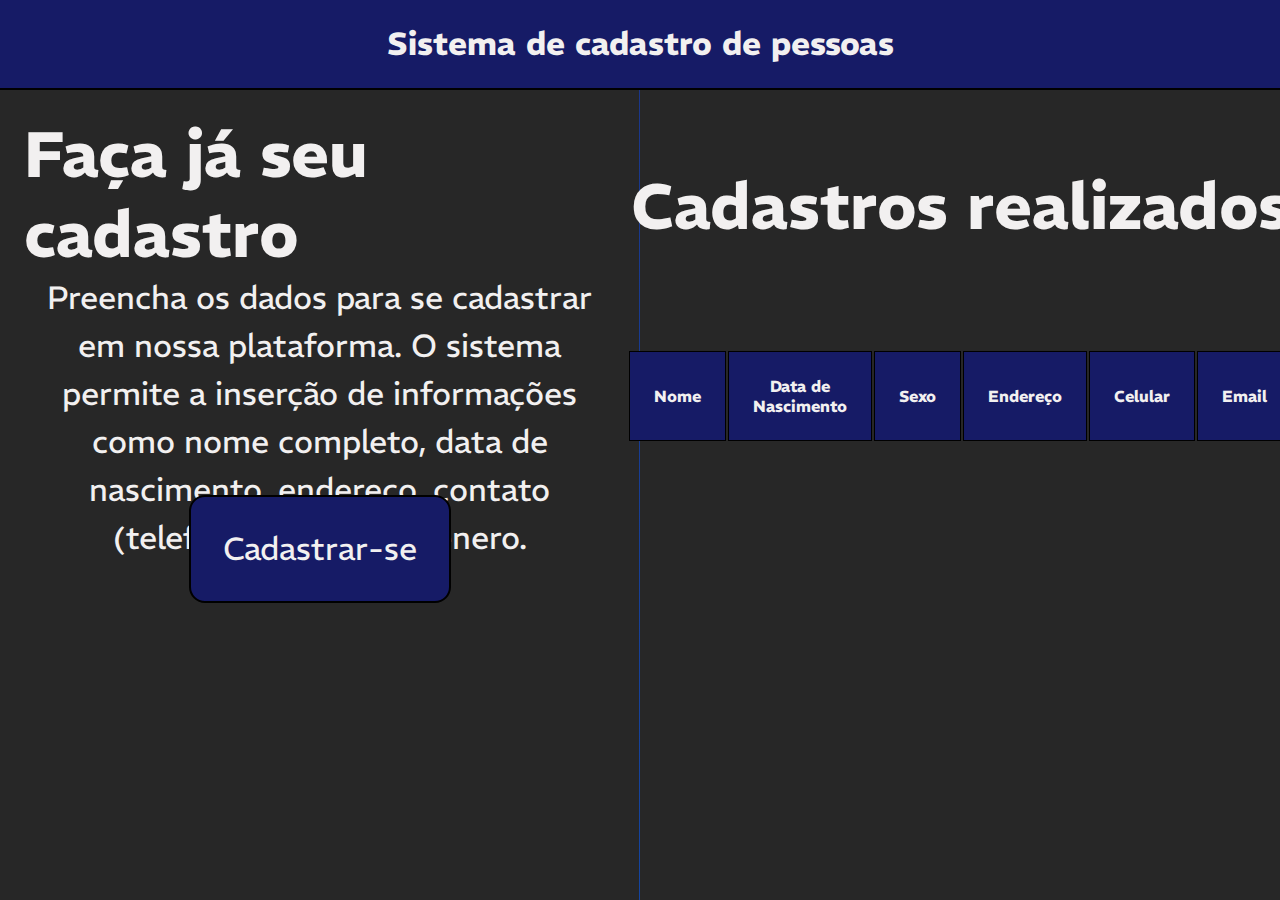
==== treinamento-desafio-01/index.html @ be1d270f "ajustando o input de sexo" ====
<!DOCTYPE html>
<html lang="pt-br">
<head>
    <meta charset="UTF-8">
    <meta name="viewport" content="width=device-width, initial-scale=1.0">
    <link rel="preconnect" href="https://fonts.googleapis.com">
    <link rel="preconnect" href="https://fonts.gstatic.com" crossorigin>
    <link href="https://fonts.googleapis.com/css2?family=REM:wght@400;700&display=swap" rel="stylesheet">
    <link rel="stylesheet" href="style.css">
    <title>Início</title>
</head>
<body>
    <header>
        <div class="titulo">
            <h1 class="titulo-principal">Sistema de cadastro de pessoas</h1>
        </div>
    </header>
    <main>
        <div class="left">
            <div class="card-left">
                <div class="card-descricao-sistema">
                    <h2 class="titulo-sistema">Faça já seu cadastro</h2>
                    <p class="descricao-sistema">
                        Preencha os dados para se cadastrar em nossa plataforma. O sistema permite a inserção de informações como nome completo, data de nascimento, endereço, contato (telefone e e-mail), gênero.
                    </p>
                </div>
                <button class="botao-cadastrar" id="botao-abrir-modal">Cadastrar-se</button>
            </div>
        </div>
        <div class="right">
            <div class="card-right">
                <div class="card-historico-cadastros">
                    <h2 class="titulo-historico-cadastros">Cadastros realizados</h2>
                    <table>
                        <tr>
                            <th>Nome</th>
                            <th>Data de Nascimento</th>
                            <th>Sexo</th>
                            <th>Endereço</th >
                            <th>Celular</th>
                            <th>Email</th>
                        </tr>
                        <!-- <tr id="linhaTabela">
                            <td id="nomeTabela"></td>
                            <td id="dataTabela"></td>
                            <td id="sexoTabela"></td>
                            <td id="enderecoTabela"></td>
                            <td id="celularTabela"></td>
                            <td id="emailTabela"></td>
                        </tr> -->
                    </table>
                </div>
            </div>
        </div>
    </main>

    <div id="modal-cadastro" class="modal">
        <div class="alinha-modal-conteudo">
            <div class="modal-conteudo">
                <div class="form-cadastro">
                    <div class="campo-cadastro">
                        <label for="">Nome:</label>
                        <input type="text" class="input-cadastro" id="nome-cadastro" placeholder="oicodiodiof">
                    </div>
                    <div class="campo-cadastro">
                        <label for="">Data de Nascimento:</label>
                        <input type="date" class="input-cadastro" id="data-cadastro" placeholder="dd/mm/aaaa">
                    </div>
                    <div class="campo-cadastro">
                        <label for="">Sexo:</label>
                        <input type="radio" class="input-cadastro" value="Masculino" id="sexo-cadastro-masc" name="sexo" required>Masculino
                        <input type="radio" class="input-cadastro" value="Feminino" id="sexo-cadastro-fem" name="sexo">Feminino
                    </div>
                    <div class="campo-cadastro">
                        <label for="">Endereço:</label>
                        <input type="text" class="input-cadastro" id="endereco-cadastro" placeholder="Rua das Flores">
                    </div>
                    <div class="campo-cadastro">
                        <label for="">Telefone:</label>
                        <input type="tel" class="input-cadastro" id="tel-cadastro" placeholder="(15) 99999-8888">
                    </div>
                    <div class="campo-cadastro">
                        <label for="">Email:</label>
                        <input type="email" class="input-cadastro" id="email-cadastro" placeholder="aaaaa@gmail.com">
                    </div>
                    <div class="campo-botoes">
                        <div class="campo-botao">
                            <button class="botao-cadastro-modal" id="botao-modal-cadastrar">Enviar</button>
                        </div>
                        <div class="campo-botao">
                            <button id="botao-fechar-modal" class="botao-fechar-modal">
                                Fechar
                            </button>
                        </div>
                    </div>
                </div>
            </div>
        </div>
    </div>
    <script src="script.js" defer></script>
</body>
</html>
---- treinamento-desafio-01/style.css ----
/* global */

*{
    padding: 0;
    box-sizing: border-box;
    margin: 0;
    font-family: 'REM', sans-serif;
}

:root{
    --textColor: #f2f0f0;
    --backgroundHeader: #161b66;
    --backgroundColorInput: #424242;
    --backgroundColor: #272727;
    --textColorDark: #0e0e0e;
}


/* header */

header{
    background-color: var(--backgroundHeader);
    color: var(--textColor);
    padding: 16px;
    border-bottom: 2px solid #000;
    height: 10vh;
    display: flex;
    justify-content: center;
}

.titulo {
    display: flex;
    align-items: center;
    justify-content: center;
}

/* main */

main{
    display: flex;
}

/* main left */

.left {
    background-color: var(--backgroundColor);
    color: var(--textColor);
    border-right: 1px solid;
    border-image: linear-gradient(#1a3689, #1344a0 ) 1;
    width: 50vw;
    height: 90vh;
}

.card-left{
    height: 100%;
    display: flex;
    align-items: center;
    flex-direction: column;
    padding: 24px;
}

.card-descricao-sistema{
    height: 50%;
    display: flex;
    flex-direction: column;
    align-items: center;
    justify-content: space-around;
}

.titulo-sistema{
    font-size: 4em;
}

.descricao-sistema{
    text-align: center;
    font-size: 2em;
    line-height: 1.5    ;
}

.botao-cadastrar{
    background-color: var(--backgroundHeader);
    padding: 32px;
    font-size: 2em;
    color: var(--textColor);
    border-radius: 16px;
    border: 2px solid #000;
}

/* main right */

.right{
    background-color: var(--backgroundColor);
    color: var(--textColor);
    width: 50vw;
    height: 90vh;
}

.card-right{
    height: 100%;
    display: flex;
    align-items: center;
    flex-direction: column;
    padding: 24px;
}

.card-historico-cadastros{
    height: 50%;
    display: flex;
    flex-direction: column;
    align-items: center;
    justify-content: space-around;
}

.titulo-historico-cadastros{
    font-size: 4em;
}

/* tabela */

th{
    padding: 24px;
    text-align: center;
    border: 1px solid #000;
    background-color: var(--backgroundHeader);
}

td{
    padding: 24px;
    text-align: center;
    border: 1px solid #000;
    background-color: var(--textColor);
    color: var(--textColorDark);
}

tr:nth-child(even) {
    background-color: #ce1616;
  }

/* modal de cadastro */

.modal {
    display: none;
    position: fixed;
    top: 0;
    width: 100%;
    height: 100%;
    background-color: #00000066;
    font-size: 32px;
 }

 .alinha-modal-conteudo{
    width: 100%;
    height: 100%;
    display: flex;
    align-items: center;
    justify-content: center;
 }

 .modal-conteudo {
    background-color: var(--backgroundHeader);
    border: 1px solid #000;
    padding: 24px;
    border-radius: 16px;
    display: flex;
    align-items: end;
    justify-content: space-between;
    gap: 16px;
    color: var(--textColor);
  }

  /* form de cadastro */

  .form-cadastro{
    display: flex;
    flex-direction: column;
    gap: 16px;
  }

  .campo-cadastro{
    display: flex;
    justify-content: space-between;
    align-items: center;
    gap: 16px;
  }

  .input-cadastro{
    border: 2px solid var(--backgroundColor);
    background-color: var(--textColor);
    border-radius: 16px;
    font-size: 28px;
    padding: 8px;
    outline: none;
  }

  .input-cadastro:focus{
    border: 2px solid var(--textColor);
  }

  .campo-botoes{
    display: flex;
    gap: 16px;
    justify-content: center;
  }

  .botao-cadastro-modal, .botao-fechar-modal{
    font-size: 24px;
    padding: 16px;
    border-radius: 16px;
    background-color: var(--backgroundColor);
    color: var(--textColor);
    border: none;
  }

  .botao-cadastro-modal:focus, .botao-fechar-modal:focus{
    border: 2px solid #1a3689;
    outline: 0;
  }

.botao-cadastro-modal:hover, .botao-fechar-modal:hover{
    background-color: var(--backgroundColorInput);
    transition: .5s;
}
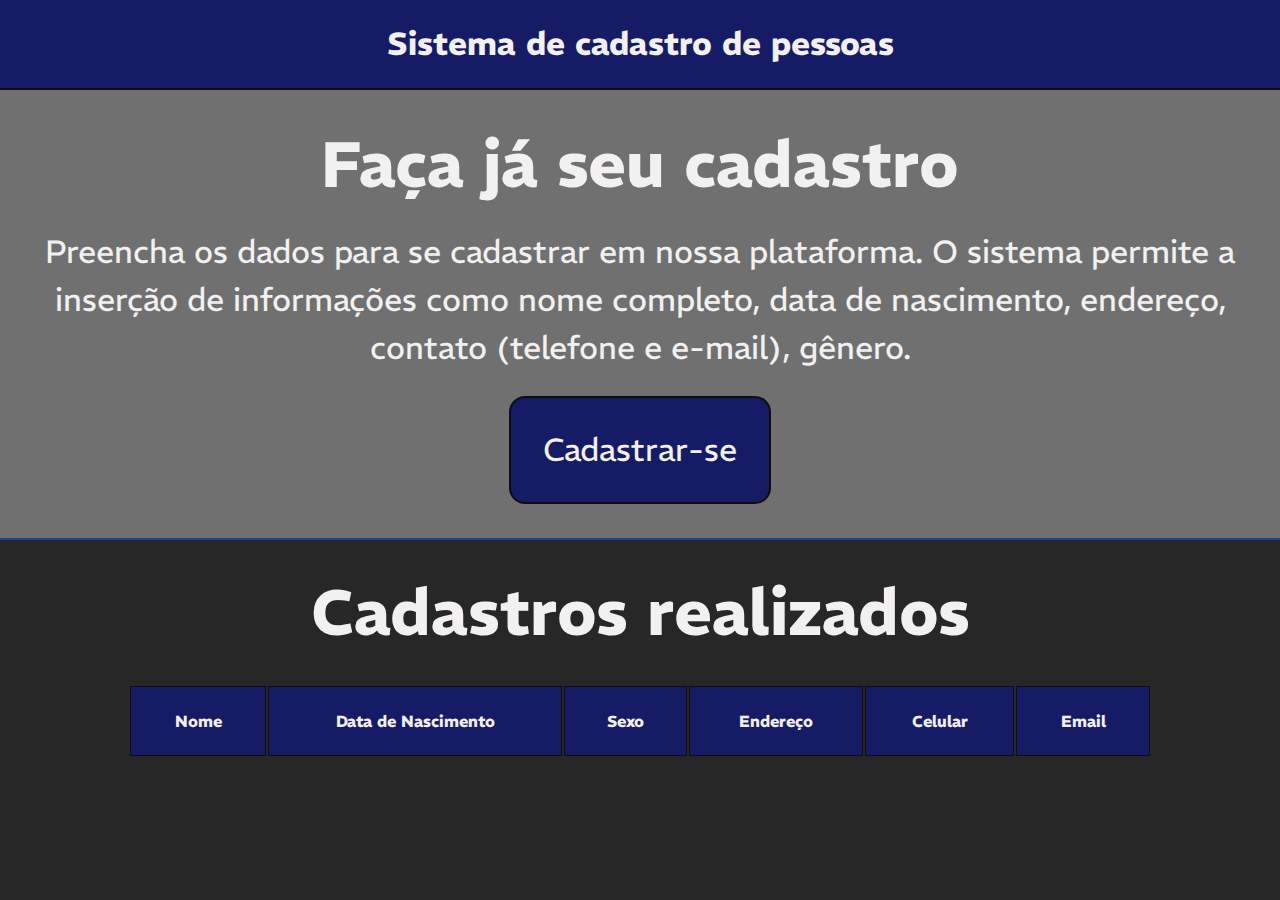
==== commit 04702f80: "Ajustando layout do sistema" ====
--- a/treinamento-desafio-01/index.html
+++ b/treinamento-desafio-01/index.html
@@ -7,7 +7,7 @@
     <link rel="preconnect" href="https://fonts.gstatic.com" crossorigin>
     <link href="https://fonts.googleapis.com/css2?family=REM:wght@400;700&display=swap" rel="stylesheet">
     <link rel="stylesheet" href="style.css">
-    <title>Início</title>
+    <title>Tela de cadastro</title>
 </head>
 <body>
     <header>
@@ -16,87 +16,77 @@
         </div>
     </header>
     <main>
-        <div class="left">
+        <section class="left">
             <div class="card-left">
                 <div class="card-descricao-sistema">
                     <h2 class="titulo-sistema">Faça já seu cadastro</h2>
                     <p class="descricao-sistema">
                         Preencha os dados para se cadastrar em nossa plataforma. O sistema permite a inserção de informações como nome completo, data de nascimento, endereço, contato (telefone e e-mail), gênero.
                     </p>
-                </div>
-                <button class="botao-cadastrar" id="botao-abrir-modal">Cadastrar-se</button>
-            </div>
-        </div>
-        <div class="right">
-            <div class="card-right">
-                <div class="card-historico-cadastros">
-                    <h2 class="titulo-historico-cadastros">Cadastros realizados</h2>
-                    <table>
-                        <tr>
-                            <th>Nome</th>
-                            <th>Data de Nascimento</th>
-                            <th>Sexo</th>
-                            <th>Endereço</th >
-                            <th>Celular</th>
-                            <th>Email</th>
-                        </tr>
-                        <!-- <tr id="linhaTabela">
-                            <td id="nomeTabela"></td>
-                            <td id="dataTabela"></td>
-                            <td id="sexoTabela"></td>
-                            <td id="enderecoTabela"></td>
-                            <td id="celularTabela"></td>
-                            <td id="emailTabela"></td>
-                        </tr> -->
-                    </table>
+                    <button class="botao-cadastrar" id="botao-abrir-modal">Cadastrar-se</button>
                 </div>
             </div>
-        </div>
-    </main>
-
-    <div id="modal-cadastro" class="modal">
-        <div class="alinha-modal-conteudo">
-            <div class="modal-conteudo">
-                <div class="form-cadastro">
-                    <div class="campo-cadastro">
-                        <label for="">Nome:</label>
-                        <input type="text" class="input-cadastro" id="nome-cadastro" placeholder="oicodiodiof">
-                    </div>
-                    <div class="campo-cadastro">
-                        <label for="">Data de Nascimento:</label>
-                        <input type="date" class="input-cadastro" id="data-cadastro" placeholder="dd/mm/aaaa">
-                    </div>
-                    <div class="campo-cadastro">
-                        <label for="">Sexo:</label>
-                        <input type="radio" class="input-cadastro" value="Masculino" id="sexo-cadastro-masc" name="sexo" required>Masculino
-                        <input type="radio" class="input-cadastro" value="Feminino" id="sexo-cadastro-fem" name="sexo">Feminino
-                    </div>
-                    <div class="campo-cadastro">
-                        <label for="">Endereço:</label>
-                        <input type="text" class="input-cadastro" id="endereco-cadastro" placeholder="Rua das Flores">
-                    </div>
-                    <div class="campo-cadastro">
-                        <label for="">Telefone:</label>
-                        <input type="tel" class="input-cadastro" id="tel-cadastro" placeholder="(15) 99999-8888">
-                    </div>
-                    <div class="campo-cadastro">
-                        <label for="">Email:</label>
-                        <input type="email" class="input-cadastro" id="email-cadastro" placeholder="aaaaa@gmail.com">
-                    </div>
-                    <div class="campo-botoes">
-                        <div class="campo-botao">
-                            <button class="botao-cadastro-modal" id="botao-modal-cadastrar">Enviar</button>
-                        </div>
-                        <div class="campo-botao">
-                            <button id="botao-fechar-modal" class="botao-fechar-modal">
-                                Fechar
-                            </button>
-                        </div>
+        </section>
+        <section class="right">
+            <div class="card-right">
+                <h2 class="titulo-historico-cadastros">Cadastros realizados</h2>
+                <table>
+                    <tr>
+                        <th>Nome</th>
+                        <th>Data de Nascimento</th>
+                        <th>Sexo</th>
+                        <th>Endereço</th >
+                        <th>Celular</th>
+                        <th>Email</th>
+                    </tr>
+                </table>
+            </div>
+            <div id="modal-cadastro" class="modal">
+                <div class="alinha-modal-conteudo">
+                    <div class="modal-conteudo">
+                        <form class="form-cadastro" id="form-cadastro">
+                            <div class="campo-cadastro">
+                                <label for="">Nome:</label>
+                                <input type="text" class="input-cadastro" id="nome-cadastro" placeholder="Murilo" data-input required minlength="3" maxlength="100">
+                            </div>
+                            <div class="campo-cadastro">
+                                <label for="">Data de Nascimento:</label>
+                                <input type="date" class="input-cadastro" id="data-cadastro" placeholder="dd/mm/aaaa" data-input required>
+                            </div>
+                            <div class="campo-cadastro">
+                                <label for="">Sexo:</label>
+                                <input type="radio" class="input-cadastro" value="Masculino" id="sexo-cadastro-masc" name="sexo" required data-input>Masculino
+                                <input type="radio" class="input-cadastro" value="Feminino" id="sexo-cadastro-fem" name="sexo" data-input>Feminino
+                            </div> 
+                            <div class="campo-cadastro">
+                                <label for="">Endereço:</label>
+                                <input type="text" class="input-cadastro" id="endereco-cadastro" placeholder="Rua das Flores" data-input required maxlength="150">
+                            </div>
+                            <div class="campo-cadastro">
+                                <label for="">Telefone:</label>
+                                <input type="text" class="input-cadastro" id="tel-cadastro" placeholder="99 99999-8888" data-input required minlength="13" maxlength="15" pattern="\d{2}\s\d{5}-\d{4}">
+                            </div>
+                            <div class="campo-cadastro">
+                                <label for="">Email:</label>
+                                <input type="email" class="input-cadastro" id="email-cadastro" placeholder="aaaaa@gmail.com" data-input required minlength="4" maxlength="60">
+                            </div>
+                            <div class="campo-botoes">
+                                <div class="campo-botao">
+                                    <button class="botao-cadastro-modal" id="botao-modal-cadastrar">Enviar</button>
+                                </div>
+                                <div class="campo-botao">
+                                    <button id="botao-fechar-modal" class="botao-fechar-modal">
+                                        Fechar
+                                    </button>
+                                </div>
+                            </div>
+                        </form>
                     </div>
                 </div>
             </div>
-        </div>
-    </div>
+        </section>
+    </main>
+
     <script src="script.js" defer></script>
 </body>
 </html>--- a/treinamento-desafio-01/style.css
+++ b/treinamento-desafio-01/style.css
@@ -1,4 +1,15 @@
 /* global */
+
+
+:root{
+    --branco: #f2f0f0;
+    --roxo: #161b66;
+    --cinza-claro: #707070;
+    --cinza-escuro: #272727;
+    --preto: #0e0e0e;
+    --preto-transparente: #00000066;
+    --azul: #1a3689;
+}
 
 *{
     padding: 0;
@@ -7,22 +18,17 @@
     font-family: 'REM', sans-serif;
 }
 
-:root{
-    --textColor: #f2f0f0;
-    --backgroundHeader: #161b66;
-    --backgroundColorInput: #424242;
-    --backgroundColor: #272727;
-    --textColorDark: #0e0e0e;
-}
-
+body{
+    background-color: var(--cinza-escuro);
+}
 
 /* header */
 
 header{
-    background-color: var(--backgroundHeader);
-    color: var(--textColor);
-    padding: 16px;
-    border-bottom: 2px solid #000;
+    background-color: var(--roxo);
+    color: var(--branco);
+    padding: 2em;
+    border-bottom: 2px solid var(--preto);
     height: 10vh;
     display: flex;
     justify-content: center;
@@ -34,37 +40,38 @@
     justify-content: center;
 }
 
-/* main */
+
+/* main left */
 
 main{
     display: flex;
-}
-
-/* main left */
+    flex-direction: column;
+    justify-content: center;
+    align-items: center;
+}
 
 .left {
-    background-color: var(--backgroundColor);
-    color: var(--textColor);
-    border-right: 1px solid;
+    color: var(--branco);
+    height: 50vh;
+    background-color: var(--cinza-claro);
+}
+
+.card-left{
+    display: flex;
+    align-items: center;
+    justify-content: center;
+    flex-direction: column;
+    padding: 1.5em;
+    height: 100%;
+    border-bottom: 2px solid;
     border-image: linear-gradient(#1a3689, #1344a0 ) 1;
-    width: 50vw;
-    height: 90vh;
-}
-
-.card-left{
-    height: 100%;
-    display: flex;
-    align-items: center;
-    flex-direction: column;
-    padding: 24px;
 }
 
 .card-descricao-sistema{
-    height: 50%;
-    display: flex;
-    flex-direction: column;
-    align-items: center;
-    justify-content: space-around;
+    display: flex;
+    flex-direction: column;
+    align-items: center;
+    gap: 1.5em;
 }
 
 .titulo-sistema{
@@ -74,41 +81,37 @@
 .descricao-sistema{
     text-align: center;
     font-size: 2em;
-    line-height: 1.5    ;
+    line-height: 1.5;
 }
 
 .botao-cadastrar{
-    background-color: var(--backgroundHeader);
-    padding: 32px;
+    background-color: var(--roxo);
+    padding: 2rem;
     font-size: 2em;
-    color: var(--textColor);
-    border-radius: 16px;
-    border: 2px solid #000;
+    color: var(--branco);
+    border-radius: 16px;
+    border: 2px solid var(--preto);
+}
+
+.botao-cadastrar:hover{
+    background-color: var(--azul);
+    transition: .5s;
 }
 
 /* main right */
 
 .right{
-    background-color: var(--backgroundColor);
-    color: var(--textColor);
-    width: 50vw;
-    height: 90vh;
+    background-color: var(--cinza-escuro);
+    color: var(--branco);
+    margin: 2em;
+    width: 80%;
 }
 
 .card-right{
-    height: 100%;
-    display: flex;
-    align-items: center;
-    flex-direction: column;
-    padding: 24px;
-}
-
-.card-historico-cadastros{
-    height: 50%;
-    display: flex;
-    flex-direction: column;
-    align-items: center;
-    justify-content: space-around;
+    text-align: center;
+    display: flex;
+    flex-direction: column;
+    gap: 2em;
 }
 
 .titulo-historico-cadastros{
@@ -120,20 +123,23 @@
 th{
     padding: 24px;
     text-align: center;
-    border: 1px solid #000;
-    background-color: var(--backgroundHeader);
+    border: 1px solid var(--preto);
+    background-color: var(--roxo);
+}
+
+tr{
+    background-color: var(--branco);
 }
 
 td{
     padding: 24px;
     text-align: center;
-    border: 1px solid #000;
-    background-color: var(--textColor);
-    color: var(--textColorDark);
-}
-
-tr:nth-child(even) {
-    background-color: #ce1616;
+    border: 1px solid var(--preto);
+    color: var(--preto);
+}
+
+tr:nth-child(odd) {
+    background-color: var(--cinza-claro);
   }
 
 /* modal de cadastro */
@@ -144,7 +150,7 @@
     top: 0;
     width: 100%;
     height: 100%;
-    background-color: #00000066;
+    background-color: var(--preto-transparente);
     font-size: 32px;
  }
 
@@ -157,15 +163,15 @@
  }
 
  .modal-conteudo {
-    background-color: var(--backgroundHeader);
-    border: 1px solid #000;
+    background-color: var(--roxo);
+    border: 1px solid var(--preto);
     padding: 24px;
     border-radius: 16px;
     display: flex;
     align-items: end;
     justify-content: space-between;
     gap: 16px;
-    color: var(--textColor);
+    color: var(--branco);
   }
 
   /* form de cadastro */
@@ -184,8 +190,8 @@
   }
 
   .input-cadastro{
-    border: 2px solid var(--backgroundColor);
-    background-color: var(--textColor);
+    border: 2px solid var(--cinza-escuro);
+    background-color: var(--branco);
     border-radius: 16px;
     font-size: 28px;
     padding: 8px;
@@ -193,7 +199,7 @@
   }
 
   .input-cadastro:focus{
-    border: 2px solid var(--textColor);
+    border: 2px solid var(--branco);
   }
 
   .campo-botoes{
@@ -206,17 +212,17 @@
     font-size: 24px;
     padding: 16px;
     border-radius: 16px;
-    background-color: var(--backgroundColor);
-    color: var(--textColor);
+    background-color: var(--cinza-escuro);
+    color: var(--branco);
     border: none;
   }
 
   .botao-cadastro-modal:focus, .botao-fechar-modal:focus{
-    border: 2px solid #1a3689;
+    border: 2px solid var(--azul);
     outline: 0;
   }
 
 .botao-cadastro-modal:hover, .botao-fechar-modal:hover{
-    background-color: var(--backgroundColorInput);
+    background-color: var(--cinza-claro);
     transition: .5s;
 }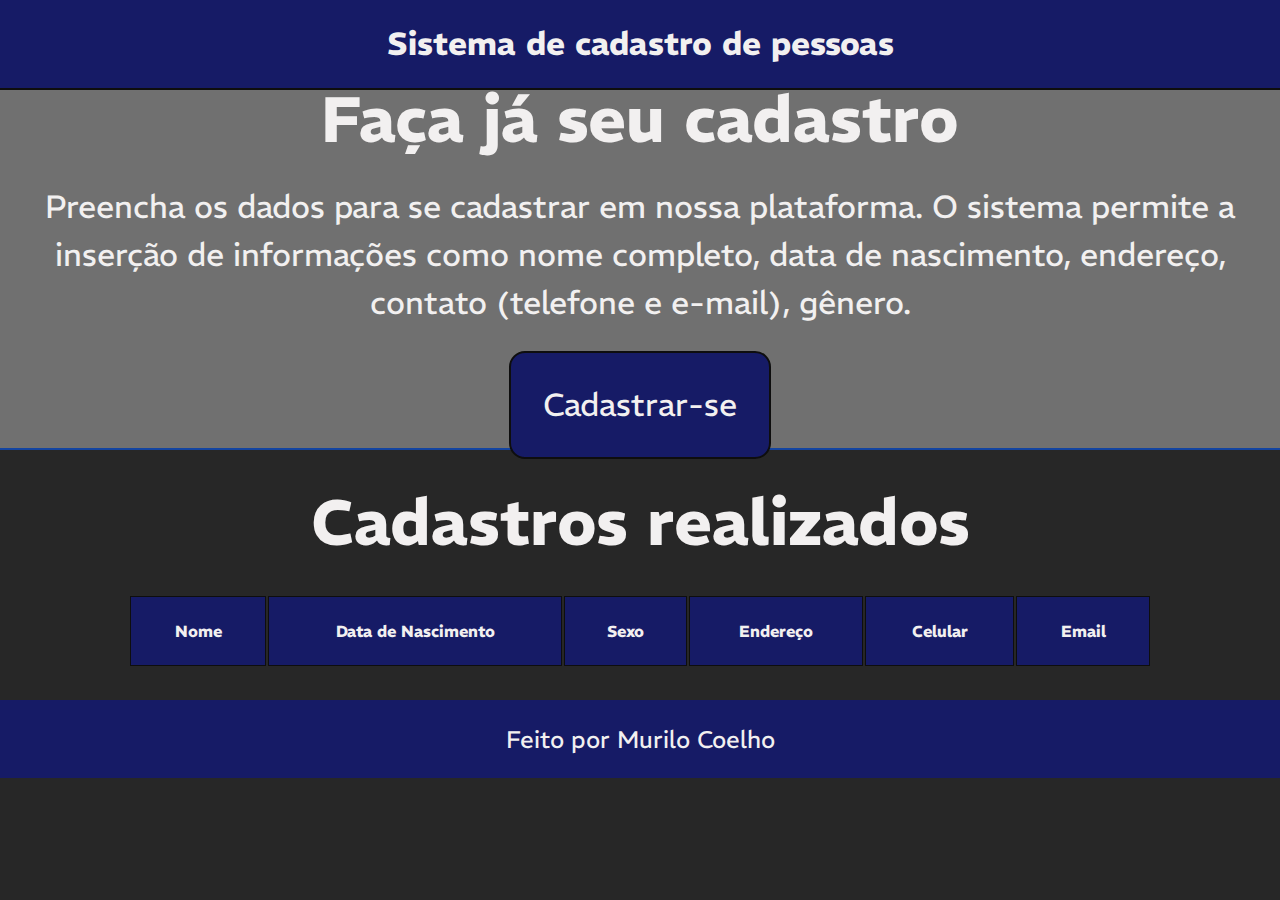
==== commit 1232ce2b: "Adicionando footer a página" ====
--- a/treinamento-desafio-01/index.html
+++ b/treinamento-desafio-01/index.html
@@ -16,8 +16,8 @@
         </div>
     </header>
     <main>
-        <section class="left">
-            <div class="card-left">
+        <section class="cadastro">
+            <div class="card-cadastro">
                 <div class="card-descricao-sistema">
                     <h2 class="titulo-sistema">Faça já seu cadastro</h2>
                     <p class="descricao-sistema">
@@ -27,8 +27,8 @@
                 </div>
             </div>
         </section>
-        <section class="right">
-            <div class="card-right">
+        <section class="cadastros-realizados">
+            <div class="card-cadastros-realizados">
                 <h2 class="titulo-historico-cadastros">Cadastros realizados</h2>
                 <table>
                     <tr>
@@ -41,51 +41,54 @@
                     </tr>
                 </table>
             </div>
-            <div id="modal-cadastro" class="modal">
-                <div class="alinha-modal-conteudo">
-                    <div class="modal-conteudo">
-                        <form class="form-cadastro" id="form-cadastro">
-                            <div class="campo-cadastro">
-                                <label for="">Nome:</label>
-                                <input type="text" class="input-cadastro" id="nome-cadastro" placeholder="Murilo" data-input required minlength="3" maxlength="100">
+        </section>
+        <div id="modal-cadastro" class="modal">
+            <div class="alinha-modal-conteudo">
+                <div class="modal-conteudo">
+                    <form class="form-cadastro" id="form-cadastro">
+                        <div class="campo-cadastro">
+                            <label for="">Nome:</label>
+                            <input type="text" class="input-cadastro" id="nome-cadastro" placeholder="Murilo" data-input required minlength="3" maxlength="100">
+                        </div>
+                        <div class="campo-cadastro">
+                            <label for="">Data de Nascimento:</label>
+                            <input type="date" class="input-cadastro" id="data-cadastro" placeholder="dd/mm/aaaa" data-input required>
+                        </div>
+                        <div class="campo-cadastro">
+                            <label for="">Sexo:</label>
+                            <input type="radio" class="input-cadastro" value="Masculino" id="sexo-cadastro-masc" name="sexo" required data-input>Masculino
+                            <input type="radio" class="input-cadastro" value="Feminino" id="sexo-cadastro-fem" name="sexo" data-input>Feminino
+                        </div> 
+                        <div class="campo-cadastro">
+                            <label for="">Endereço:</label>
+                            <input type="text" class="input-cadastro" id="endereco-cadastro" placeholder="Rua das Flores" data-input required maxlength="150">
+                        </div>
+                        <div class="campo-cadastro">
+                            <label for="">Telefone:</label>
+                            <input type="text" class="input-cadastro" id="tel-cadastro" placeholder="99 99999-8888" data-input required minlength="13" maxlength="15" pattern="\d{2}\s\d{5}-\d{4}">
+                        </div>
+                        <div class="campo-cadastro">
+                            <label for="">Email:</label>
+                            <input type="email" class="input-cadastro" id="email-cadastro" placeholder="aaaaa@gmail.com" data-input required minlength="4" maxlength="60">
+                        </div>
+                        <div class="campo-botoes">
+                            <div class="campo-botao">
+                                <button class="botao-cadastro-modal" id="botao-modal-cadastrar">Enviar</button>
                             </div>
-                            <div class="campo-cadastro">
-                                <label for="">Data de Nascimento:</label>
-                                <input type="date" class="input-cadastro" id="data-cadastro" placeholder="dd/mm/aaaa" data-input required>
+                            <div class="campo-botao">
+                                <button id="botao-fechar-modal" class="botao-fechar-modal">
+                                    Fechar
+                                </button>
                             </div>
-                            <div class="campo-cadastro">
-                                <label for="">Sexo:</label>
-                                <input type="radio" class="input-cadastro" value="Masculino" id="sexo-cadastro-masc" name="sexo" required data-input>Masculino
-                                <input type="radio" class="input-cadastro" value="Feminino" id="sexo-cadastro-fem" name="sexo" data-input>Feminino
-                            </div> 
-                            <div class="campo-cadastro">
-                                <label for="">Endereço:</label>
-                                <input type="text" class="input-cadastro" id="endereco-cadastro" placeholder="Rua das Flores" data-input required maxlength="150">
-                            </div>
-                            <div class="campo-cadastro">
-                                <label for="">Telefone:</label>
-                                <input type="text" class="input-cadastro" id="tel-cadastro" placeholder="99 99999-8888" data-input required minlength="13" maxlength="15" pattern="\d{2}\s\d{5}-\d{4}">
-                            </div>
-                            <div class="campo-cadastro">
-                                <label for="">Email:</label>
-                                <input type="email" class="input-cadastro" id="email-cadastro" placeholder="aaaaa@gmail.com" data-input required minlength="4" maxlength="60">
-                            </div>
-                            <div class="campo-botoes">
-                                <div class="campo-botao">
-                                    <button class="botao-cadastro-modal" id="botao-modal-cadastrar">Enviar</button>
-                                </div>
-                                <div class="campo-botao">
-                                    <button id="botao-fechar-modal" class="botao-fechar-modal">
-                                        Fechar
-                                    </button>
-                                </div>
-                            </div>
-                        </form>
-                    </div>
+                        </div>
+                    </form>
                 </div>
             </div>
-        </section>
+        </div>
     </main>
+    <footer>
+        <a href="https://github.com/muriloCoelho1212" class="footer-ancora">Feito por Murilo Coelho</a>
+    </footer>
 
     <script src="script.js" defer></script>
 </body>
--- a/treinamento-desafio-01/style.css
+++ b/treinamento-desafio-01/style.css
@@ -20,6 +20,7 @@
 
 body{
     background-color: var(--cinza-escuro);
+    min-height: 100vh;
 }
 
 /* header */
@@ -40,23 +41,27 @@
     justify-content: center;
 }
 
-
-/* main left */
+/* main */
 
 main{
-    display: flex;
-    flex-direction: column;
-    justify-content: center;
-    align-items: center;
-}
-
-.left {
-    color: var(--branco);
-    height: 50vh;
+    position: relative;
+    display: flex;
+    flex-direction: column;
+    justify-content: center;
+    align-items: center;
+}
+
+/* main cadastro */
+
+
+.cadastro {
+    color: var(--branco);
+    height: 40vh;
     background-color: var(--cinza-claro);
-}
-
-.card-left{
+    width: 100%;
+}
+
+.card-cadastro{
     display: flex;
     align-items: center;
     justify-content: center;
@@ -98,16 +103,16 @@
     transition: .5s;
 }
 
-/* main right */
-
-.right{
+/* main cadastros-realizados */
+
+.cadastros-realizados{
     background-color: var(--cinza-escuro);
     color: var(--branco);
     margin: 2em;
     width: 80%;
 }
 
-.card-right{
+.card-cadastros-realizados{
     text-align: center;
     display: flex;
     flex-direction: column;
@@ -148,8 +153,8 @@
     display: none;
     position: fixed;
     top: 0;
-    width: 100%;
     height: 100%;
+    width: 100%;
     background-color: var(--preto-transparente);
     font-size: 32px;
  }
@@ -225,4 +230,19 @@
 .botao-cadastro-modal:hover, .botao-fechar-modal:hover{
     background-color: var(--cinza-claro);
     transition: .5s;
+}
+
+/* Footer */
+
+footer{
+    background-color: var(--roxo);
+    width: 100%;
+    padding: 1.5em;
+    text-align: center;
+}
+
+.footer-ancora{
+    color: var(--branco);
+    text-decoration: none;
+    font-size: 1.5em;
 }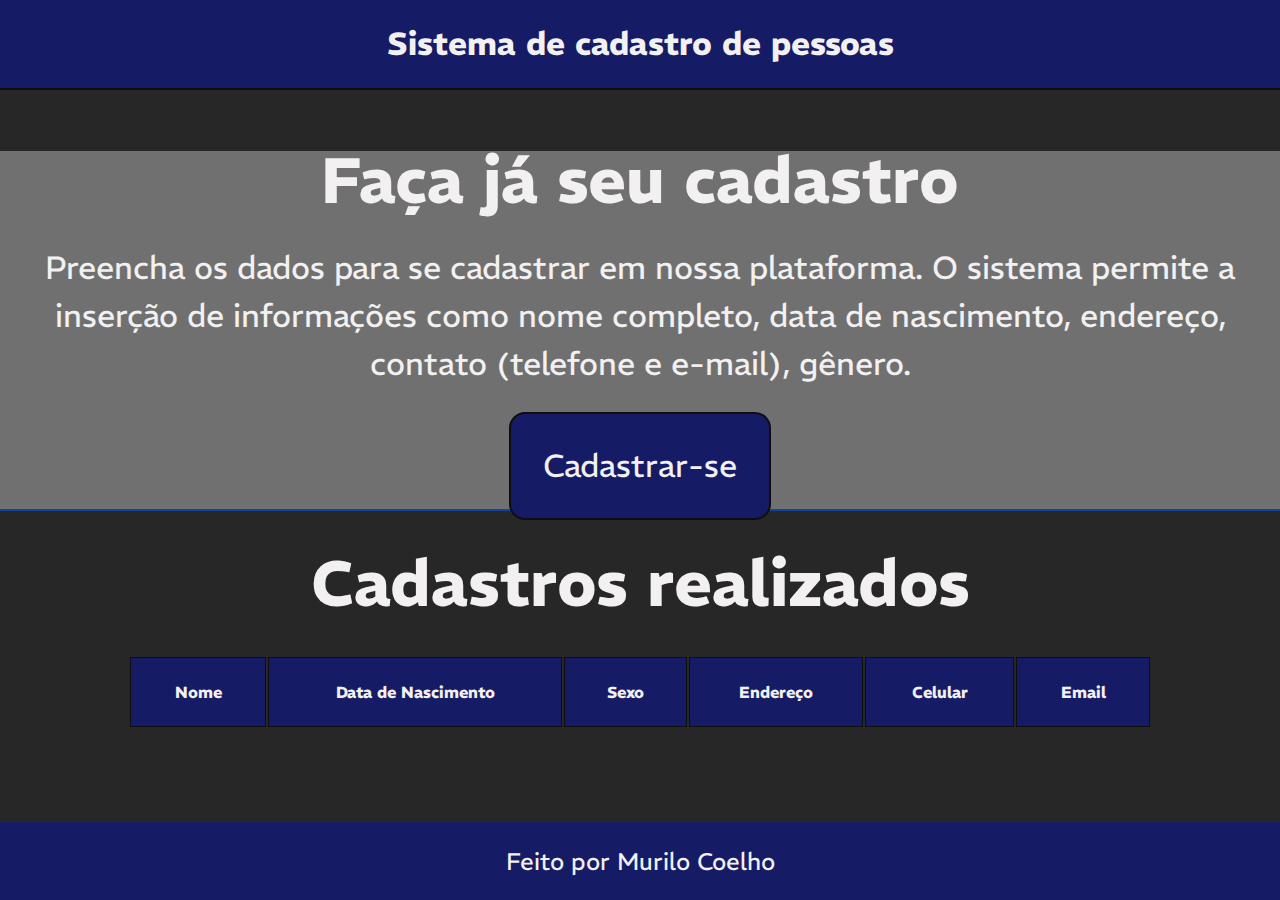
==== commit c9dc0ca2: "Validando campo email" ====
--- a/treinamento-desafio-01/index.html
+++ b/treinamento-desafio-01/index.html
@@ -65,11 +65,11 @@
                         </div>
                         <div class="campo-cadastro">
                             <label for="">Telefone:</label>
-                            <input type="text" class="input-cadastro" id="tel-cadastro" placeholder="99 99999-8888" data-input required minlength="13" maxlength="15" pattern="\d{2}\s\d{5}-\d{4}">
+                            <input type="text" class="input-cadastro" id="tel-cadastro" placeholder="99 99999-8888" data-input required minlength="13" maxlength="15" pattern="\d{2}\s\d{5}-\d{4}" title="99 99999-9999">
                         </div>
                         <div class="campo-cadastro">
                             <label for="">Email:</label>
-                            <input type="email" class="input-cadastro" id="email-cadastro" placeholder="aaaaa@gmail.com" data-input required minlength="4" maxlength="60">
+                            <input type="text" class="input-cadastro" id="email-cadastro" placeholder="aaaaa@gmail.com" data-input required minlength="4" maxlength="60" pattern="^\w*(.\\w*)?@\w*\.[a-z]+(\.[a-z]+)?$" title="Digite um email válido">
                         </div>
                         <div class="campo-botoes">
                             <div class="campo-botao">
--- a/treinamento-desafio-01/style.css
+++ b/treinamento-desafio-01/style.css
@@ -21,6 +21,8 @@
 body{
     background-color: var(--cinza-escuro);
     min-height: 100vh;
+    display: flex;
+    flex-direction: column;
 }
 
 /* header */
@@ -44,11 +46,11 @@
 /* main */
 
 main{
-    position: relative;
-    display: flex;
-    flex-direction: column;
-    justify-content: center;
-    align-items: center;
+    display: flex;
+    flex-direction: column;
+    justify-content: center;
+    align-items: center;
+    flex-grow: 1;
 }
 
 /* main cadastro */
